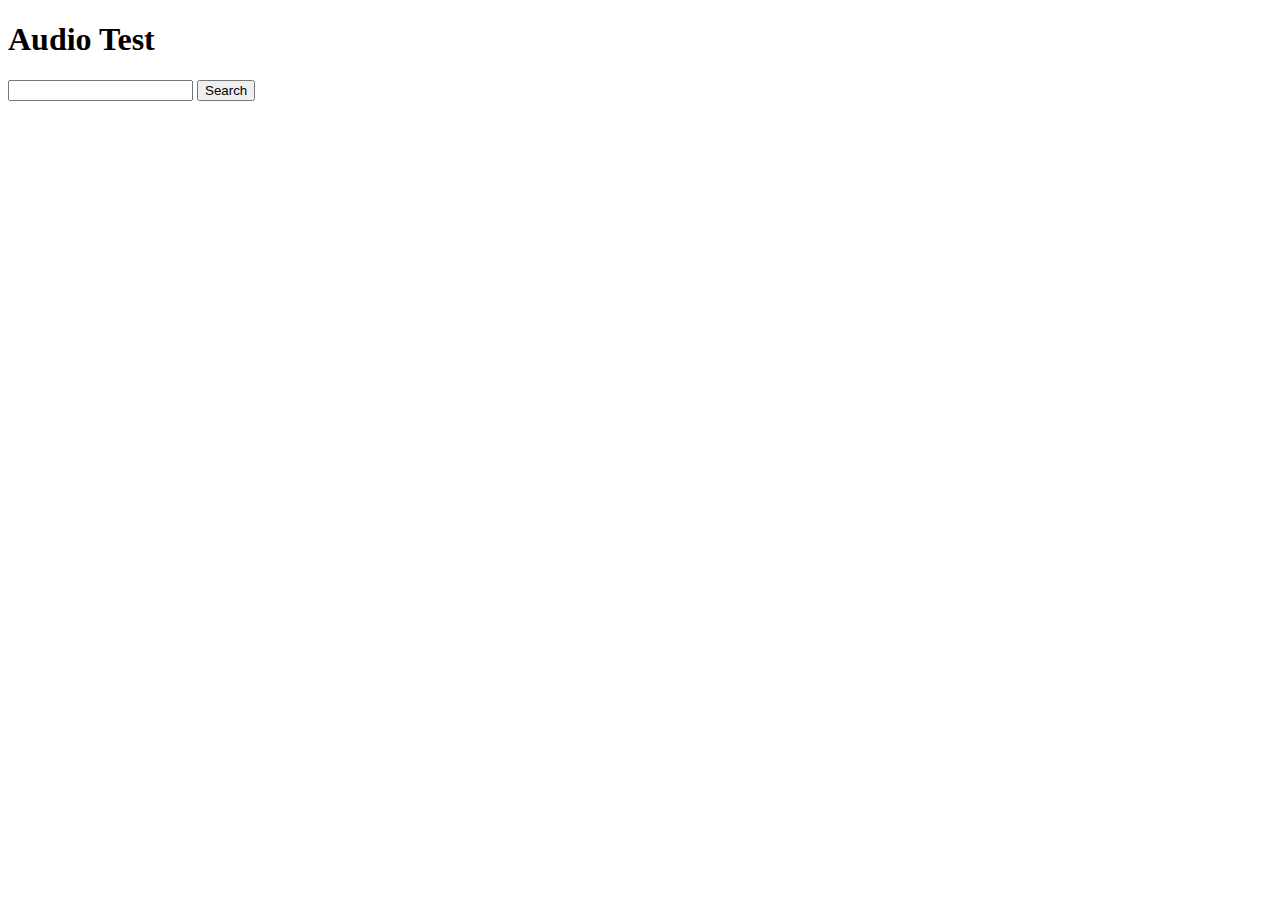
==== index.html @ 498ed69e "Merge branch 'main' of github.com:goggan-dazs/front-end-project into playlist" ====
<!DOCTYPE html>
<html lang="en">
<head>
    <meta charset="UTF-8">
    <meta http-equiv="X-UA-Compatible" content="IE=edge">
    <meta name="viewport" content="width=<device-width>, initial-scale=1.0">
    <title>Document</title>
</head>
<body>
    <h1>Audio Test</h1>
<div class="container">
    <input type="text" id="input">
    <button id="button" type="button">Search</button>
</div>
</body>
<script src="script.js" type="module"></script>
</html>
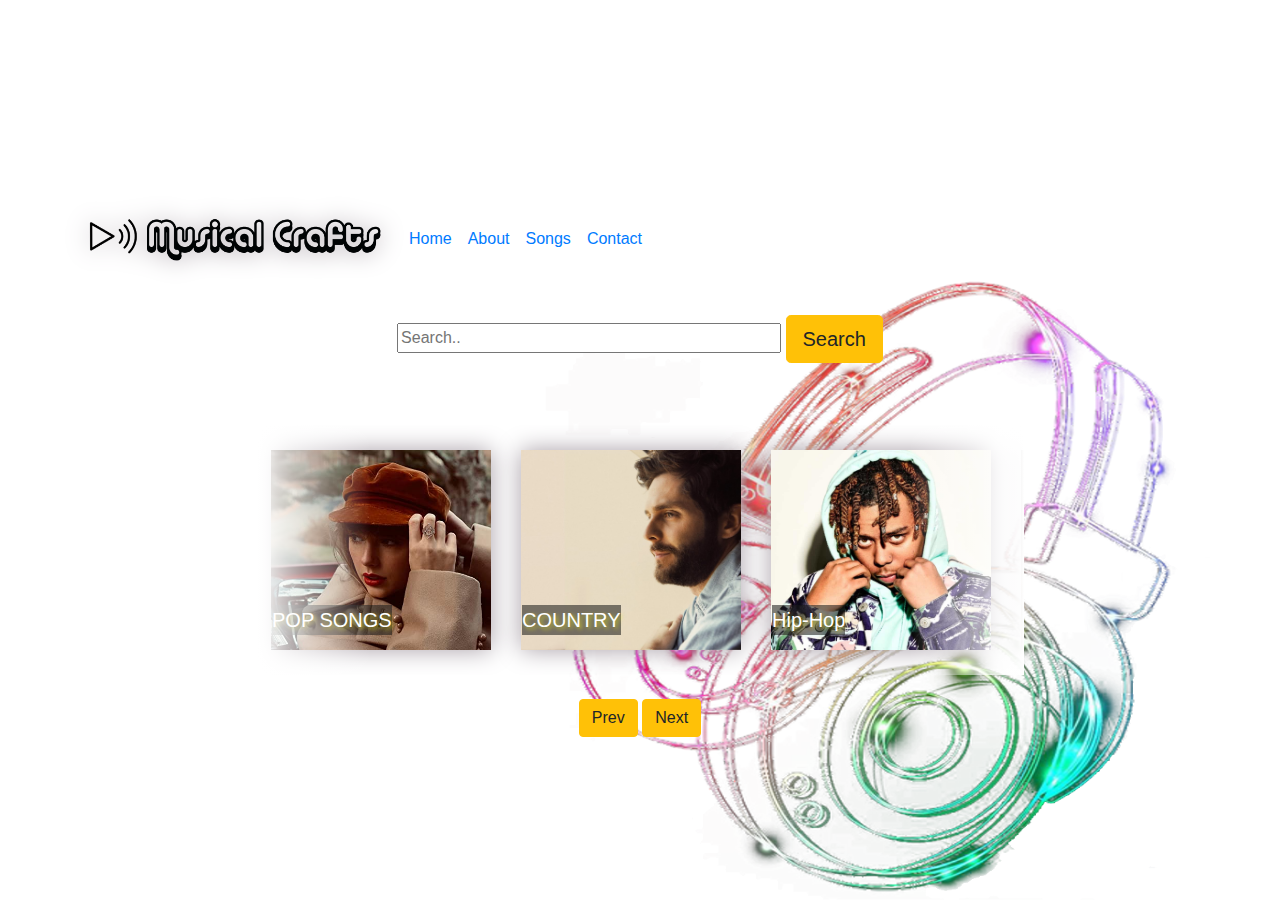
==== commit de1ce6c9: "Merge branch 'main' into aboutus" ====
--- a/index.html
+++ b/index.html
@@ -3,15 +3,144 @@
 <head>
     <meta charset="UTF-8">
     <meta http-equiv="X-UA-Compatible" content="IE=edge">
-    <meta name="viewport" content="width=<device-width>, initial-scale=1.0">
-    <title>Document</title>
+    <meta name="viewport" content="width=device-width, initial-scale=1.0">
+    <link href="https://cdn.jsdelivr.net/npm/bootstrap@5.1.3/dist/css/bootstrap.min.css" rel="stylesheet" integrity="sha384-1BmE4kWBq78iYhFldvKuhfTAU6auU8tT94WrHftjDbrCEXSU1oBoqyl2QvZ6jIW3" crossorigin="anonymous">
+    <link rel="stylesheet" href="https://stackpath.bootstrapcdn.com/bootstrap/4.3.1/css/bootstrap.min.css" 
+    integrity="sha384-ggOyR0iXCbMQv3Xipma34MD+dH/1fQ784/j6cY/iJTQUOhcWr7x9JvoRxT2MZw1T" crossorigin="anonymous">
+    <link rel="stylesheet" href="main.css">
+    <title>MusicCraft</title>
+
 </head>
 <body>
-    <h1>Audio Test</h1>
-<div class="container">
-    <input type="text" id="input">
-    <button id="button" type="button">Search</button>
+    <!-- NO 01 SH NAVBAR -->
+<div class="navbar navbar-expand-md  bg-gradient py-5">
+    <div class="container">
+        <a href="#" class="navbar-brand"><img src="logo.png" alt="Avatar"></a>
+        <button class="navbar-toggler" type="button" data-bs-toggle="collapse"
+        data-bs-target="#mainmenu">
+    <span class="navbar-toggler-icon text-primary">Menu</span>
+    </button>
+
+        <div class="collapse navbar-collapse" id="mainmenu">
+            <ul class="navbar-nav ms-auto">
+                <li class="nav-item"><a href="index.html" class="nav-link">Home</a></li>
+                <li class="nav-item"><a href="#" class="nav-link">About</a></li>
+                <li class="nav-item"><a href="songspage.html" class="nav-link">Songs</a></li>
+                <li class="nav-item"><a href="contactpage.html" class="nav-link">Contact</a></li>
+            </ul>
+        </div>
+    </div>
 </div>
+<!-- 
+<div id="middletext">
+    <h3>Search it with Musical Crafts</h3>
+</div> -->
+
+<!-- NO 03 SH search button... -->
+<div id="search-btn" class="search">
+<input id="input" type="text" placeholder="Search.." class="active-cyan-4 mb-4">
+<button  class="btn btn-warning btn-lg" type="submit">Search</button>
+</div>
+<br/>
+<br/>
+    <!-- NO 04 SH images -->
+<div class="slider">
+    
+    <div class="slide-track">
+        
+        <div class="slide">
+            <img src="01.jpg" height="200" width="250" alt=""/>
+            <div class="bottomleft">POP SONGS</div>
+        </div>
+
+        <div class="slide">
+            <img src="02.jpg" height="200" width="250" alt=""/>
+            <div class="bottomleft">COUNTRY</div>
+        </div>
+            
+        <div class="slide">
+            <img src="03.jpg" height="200" width="250" alt=""/>
+            <div class="bottomleft">Hip-Hop</div>
+        </div>
+                
+        <div class="slide">
+            <img src="04.jpg" height="200" width="250" alt=""/>
+            <div class="bottomleft">Latin</div>
+        </div>
+                    
+        <div class="slide">
+            <img src="05.jpg" height="200" width="250" alt=""/>
+            <div class="bottomleft"> K-Pop</div>                
+        </div>      
+                        
+        <div class="slide">
+            <img src="01.jpg" height="200" width="250" alt=""/>
+            <div class="bottomleft"></div>
+        </div>
+
+        <div class="slide">
+            <img src="02.jpg" height="200" width="250" alt=""/>
+            <div class="bottomleft"></div>
+        </div>
+
+        <div class="slide">
+            <img src="03.jpg" height="200" width="250"alt=""/>
+            <div class="bottomleft"></div>
+        </div>
+
+        <div class="slide">
+            <img src="04.jpg" height="200" width="250"alt=""/>
+            <div class="bottomleft"></div>
+        </div>        
+ 
+
+                                        <!-- imgs for slide (doubled) -->
+
+        <div class="slide">
+            <img src="01.jpg" height="200" width="250"alt=""/>
+            <div class="bottomleft">POP SONGS</div>
+        </div>
+
+        <div class="slide">
+            <img src="02.jpg" height="200" width="250"alt=""/>
+        </div>
+
+        <div class="slide">
+            <img src="03.jpg" height="200" width="250"alt=""/>
+        </div>
+
+        <div class="slide">
+            <img src="04.jpg"  height="200" width="250"alt=""/>
+        </div>
+
+        <div class="slide">
+            <img src="05.jpg"  height="200" width="250" alt=""/>
+        </div>
+
+        <div class="slide">
+            <img src="01.jpg" height="200" width="250"  alt=""/>
+        </div>
+
+        <div class="slide">
+            <img src="02.jpg" height="200" width="250" alt=""/>
+        </div>
+
+        <div class="slide">
+            <img src="03.jpg" height="200" width="250" alt=""/>
+        </div>
+
+        <div class="slide">
+            <img src="04.jpg" height="200" width="250"alt=""/>
+        </div>
+                                                   
+    </div>
+</div> 
+<br/>
+<div class="Btn">
+    <button class="btn btn-warning">Prev</button>
+    <button class="btn btn-warning">Next</button>
+</div>
+
+    <script src="script.js" type="module"></script>
 </body>
-<script src="script.js" type="module"></script>
 </html>--- a/main.css
+++ b/main.css
@@ -0,0 +1,136 @@
+body {
+    background-image: url("./image/head02.png");
+    background-position: right bottom;
+    background-size: 750px 620px;
+    background-attachment: fixed;
+    min-height: 100vh;
+    background-repeat: no-repeat;
+    /* display: grid; */
+    /* justify-items: center; */
+    place-content: center;
+    
+}
+
+
+.slider {
+    height: 250px;
+    margin: auto;
+    position: relative;
+    width: 60%;
+    display: grid;
+    place-items: center;
+    overflow: hidden;
+}
+
+/* nxt and preview button */
+ .Btn {
+     justify-content: center;
+     text-align: center;
+     margin: auto;
+     padding: 0;
+ }
+
+ button.nxt {
+     margin: 10px;
+ }
+ 
+
+
+ /* DIV FOR IMGS */
+.slide-track {
+    display: flex;
+    width: calc(250px * 18);
+    animation: scroll 20s linear infinite;
+}
+
+.slide-track:hover {
+    animation-play-state: paused;
+}
+
+/* logo img */
+
+.container img {
+    position: relative;
+    display: flex;
+    margin: auto;
+    padding: auto;
+    width: 300px;
+    place-items: center;
+}
+
+
+
+
+/* SEARCH BUTTON */
+.search {
+    text-align: center;
+    
+}
+
+.search input {
+    width: 30%;
+}
+
+
+/* autoplay */
+
+@keyframes scroll {
+    0% {
+        transform: translateX(0);
+    }
+    100% {
+        transform: translateX(calc(-250px * 9));
+    }
+}
+
+.slide {
+    height: 200px;
+    width: 250px;
+    display: flex;
+    align-items: center;
+    padding: 15px;
+    perspective: 100px;
+}
+
+img {
+width: 100%;
+transition: transform 1s;
+object-fit: cover;
+/* border-radius: 50%; */
+filter: drop-shadow(0 0 0.75rem rgb(167, 158, 166));
+}
+
+img:hover {
+    transform: translateZ(20px);
+}
+
+/* IMG SHADOWS */
+.slider::before,
+.slider::after {
+    background: linear-gradient(to right, rgb(255, 255, 255)0%, rgba(255, 255, 255, 0) 100%);
+    content: '';
+    height: 100%;
+    position: absolute;
+    width: 15%;
+    z-index: 2;
+}
+
+.slider::before {
+    left: 0;
+    top: 0;
+}
+.slider::after {
+    right: 0;
+    top: 0;
+    transform: rotateZ(180deg);
+}
+
+.bottomleft {
+    position: absolute;
+    bottom: 15px;
+    left: 16px;
+    font-size: 20px;
+    color: white;
+    text-shadow: 2px 2px 4px #f3f70b9d;
+    background-color: rgba(27, 27, 25, 0.562);
+  }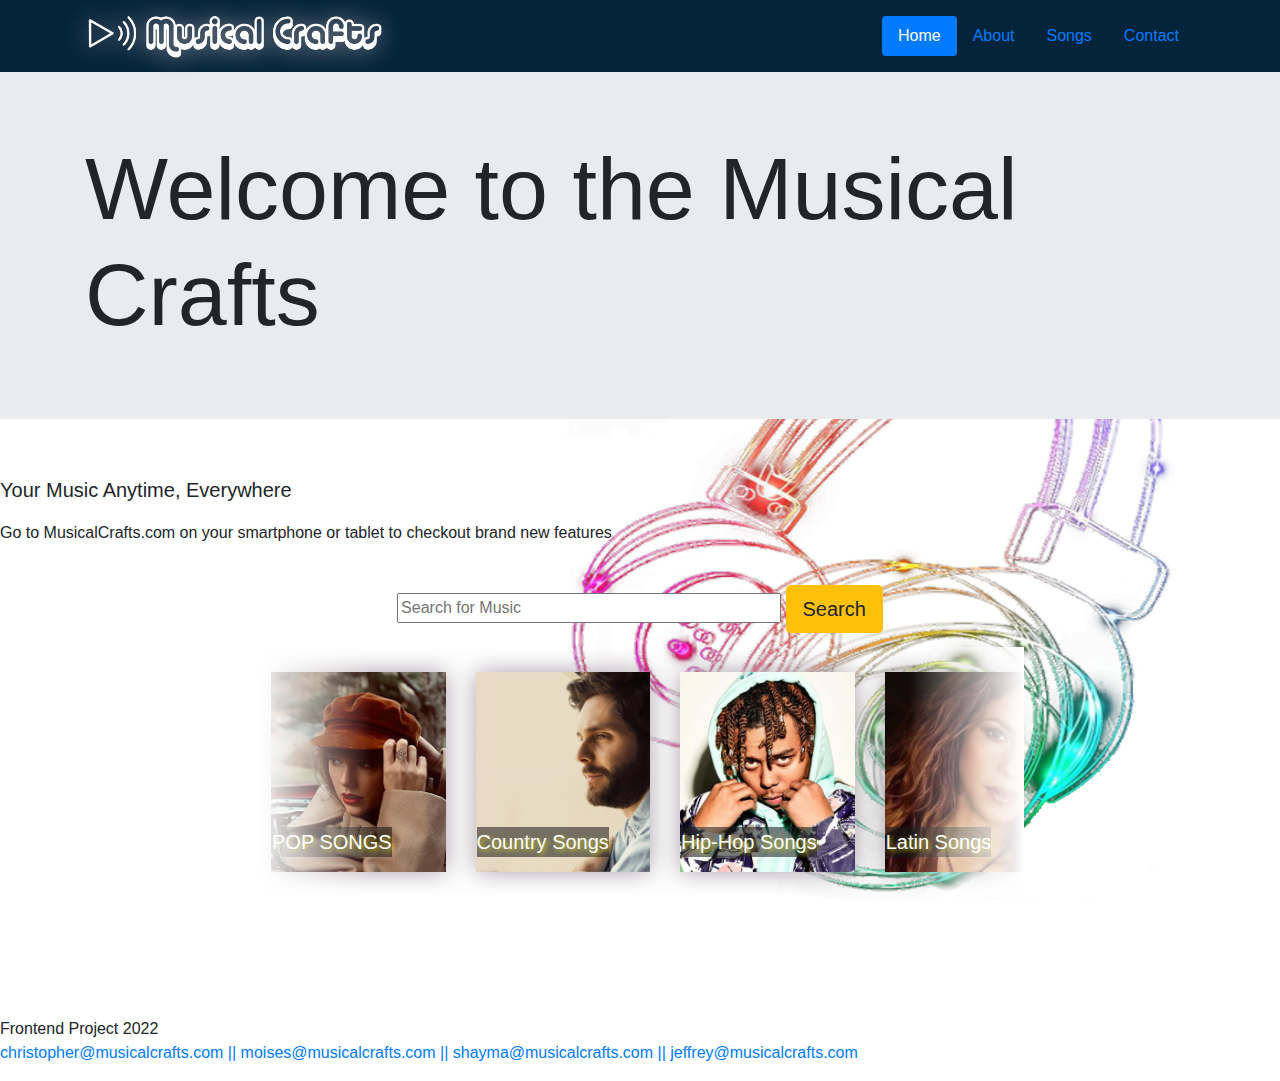
==== commit 83e2ea09: "home page and about page" ====
--- a/index.html
+++ b/index.html
@@ -8,139 +8,185 @@
     <link rel="stylesheet" href="https://stackpath.bootstrapcdn.com/bootstrap/4.3.1/css/bootstrap.min.css" 
     integrity="sha384-ggOyR0iXCbMQv3Xipma34MD+dH/1fQ784/j6cY/iJTQUOhcWr7x9JvoRxT2MZw1T" crossorigin="anonymous">
     <link rel="stylesheet" href="main.css">
-    <title>MusicCraft</title>
+    <title>MusiclCrafts</title>
 
 </head>
 <body>
-    <!-- NO 01 SH NAVBAR -->
-<div class="navbar navbar-expand-md  bg-gradient py-5">
-    <div class="container">
-        <a href="#" class="navbar-brand"><img src="logo.png" alt="Avatar"></a>
-        <button class="navbar-toggler" type="button" data-bs-toggle="collapse"
-        data-bs-target="#mainmenu">
-    <span class="navbar-toggler-icon text-primary">Menu</span>
-    </button>
+<!-- <NO.1 NAVBAR  -->
+    <nav class="navbar navbar-expand-lg navbar-dark" style="background-color: #04243b;">
+        <div class="container">
+        <a class="navbar-brand" href="#"><img src="images/logowhite.png" width="300" height="46"></a>
+        <button class="navbar-toggler" type="button" data-toggle="collapse" data-target="#navbarNavAltMarkup" aria-controls="navbarNavAltMarkup" aria-expanded="false" aria-label="Toggle navigation">
+          <span class="navbar-toggler-icon"></span>
+        </button>
+        <nav class="nav nav-pills flex-column flex-sm-row">
+            <a class="flex-sm-fill text-sm-center nav-link active" href="index.html">Home</a>
+            <a class="flex-sm-fill text-sm-center nav-link" href="about.html">About</a>
+            <a class="flex-sm-fill text-sm-center nav-link" href="songs.html">Songs</a>
+            <a class="flex-sm-fill text-sm-center nav-link" href="contactpage.html">Contact</a>
+        </div>
+        </nav>
+    </nav>
 
-        <div class="collapse navbar-collapse" id="mainmenu">
-            <ul class="navbar-nav ms-auto">
-                <li class="nav-item"><a href="index.html" class="nav-link">Home</a></li>
-                <li class="nav-item"><a href="#" class="nav-link">About</a></li>
-                <li class="nav-item"><a href="songspage.html" class="nav-link">Songs</a></li>
-                <li class="nav-item"><a href="contactpage.html" class="nav-link">Contact</a></li>
-            </ul>
+    <!-- Contact page header -->
+
+    <div class="jumbotron jumbotron-fluid">
+        <div class="container">
+          <h1 class="display-2">Welcome to the Musical Crafts</h1>
         </div>
-    </div>
-</div>
-<!-- 
-<div id="middletext">
-    <h3>Search it with Musical Crafts</h3>
-</div> -->
+      </div> 
+      <br/>
+
+<p class="lead">Your Music Anytime, Everywhere</p>
+<p>Go to MusicalCrafts.com on your smartphone or tablet to checkout brand new features</p>
+        <br>
 
 <!-- NO 03 SH search button... -->
 <div id="search-btn" class="search">
-<input id="input" type="text" placeholder="Search.." class="active-cyan-4 mb-4">
+<input type="text" placeholder="Search for Music" class="active-cyan-4 mb-4">
 <button  class="btn btn-warning btn-lg" type="submit">Search</button>
 </div>
-<br/>
-<br/>
-    <!-- NO 04 SH images -->
-<div class="slider">
+
+    <!-- NO 04 SH images slider -->
+<div class="slider" id="slidercontrol">
     
     <div class="slide-track">
         
         <div class="slide">
-            <img src="01.jpg" height="200" width="250" alt=""/>
-            <div class="bottomleft">POP SONGS</div>
+          <img src="01.jpg" height="200" width="250" alt="" />
+          <div class="bottomleft">POP SONGS</div>
         </div>
 
+            <div class="slide">
+                <img src="02.jpg" height="200" width="250" alt=""/>
+                <div class="bottomleft">Country Songs</div>
+            </div>
+            
+                <div class="slide">
+                    <img src="03.jpg" height="200" width="250" alt=""/>
+                <div class="bottomleft">Hip-Hop Songs</div>
+                </div>
+                
+                    <div class="slide">
+                        <img src="04.jpg" height="200" width="250" alt=""/>
+                        <div class="bottomleft">Latin Songs</div>
+                    </div>
+                    
+                        <div class="slide">
+                            <img src="05.jpg" height="200" width="250" alt=""/>
+                            <div class="bottomleft"> K-Pop Songs</div>
+
+                        </div>
+                        
+                            <div class="slide">
+                                <img src="01.jpg" height="200" width="250" alt=""/>
+                                <div class="bottomleft">Pop Songs</div>
+                                
+
+                            </div>
+                                <div class="slide">
+                                    <img src="02.jpg" height="200" width="250" alt=""/>
+                                    <div class="bottomleft">Country Songs</div>
+
+                                </div>
+                                    <div class="slide">
+                                        <img src="03.jpg" height="200" width="250"alt=""/>
+                                        <div class="bottomleft">Hip-Hop Songs</div>
+                                    </div>
+                                        <div class="slide">
+                                            <img src="04.jpg" height="200" width="250"alt=""/>
+                                            <div class="bottomleft">Latin Songs</div>
+                                        </div>
+ 
+
         <div class="slide">
-            <img src="02.jpg" height="200" width="250" alt=""/>
-            <div class="bottomleft">COUNTRY</div>
+          <img src="01.jpg" height="200" width="250" alt="" />
+          <div class="bottomleft"></div>
+          <div class="bottomleft">Pop Songs</div>
+
         </div>
-            
         <div class="slide">
-            <img src="03.jpg" height="200" width="250" alt=""/>
-            <div class="bottomleft">Hip-Hop</div>
+          <img src="02.jpg" height="200" width="250" alt="" />
+          <div class="bottomleft"></div>
+          <div class="bottomleft">Country Songs</div>
+
         </div>
-                
         <div class="slide">
-            <img src="04.jpg" height="200" width="250" alt=""/>
-            <div class="bottomleft">Latin</div>
+          <img src="03.jpg" height="200" width="250" alt="" />
+          <div class="bottomleft"></div>
+          <div class="bottomleft">Hip-Hop Songs</div>
+
         </div>
-                    
         <div class="slide">
-            <img src="05.jpg" height="200" width="250" alt=""/>
-            <div class="bottomleft"> K-Pop</div>                
-        </div>      
-                        
-        <div class="slide">
-            <img src="01.jpg" height="200" width="250" alt=""/>
-            <div class="bottomleft"></div>
+          <img src="04.jpg" height="200" width="250" alt="" />
+          <div class="bottomleft"></div>
+          <div class="bottomleft">Latin Songs</div>
+
         </div>
 
-        <div class="slide">
-            <img src="02.jpg" height="200" width="250" alt=""/>
-            <div class="bottomleft"></div>
-        </div>
+                                        <div class="slide">
+                                            <img src="01.jpg" height="200" width="250"alt=""/>
+                                            <div class="bottomleft">Pop Songs</div>
+                                        </div>
+                                            <div class="slide">
+                                                <img src="02.jpg" height="200" width="250"alt=""/>
+                                                <div class="bottomleft">Country Songs</div>
 
-        <div class="slide">
-            <img src="03.jpg" height="200" width="250"alt=""/>
-            <div class="bottomleft"></div>
-        </div>
+                                            </div>
+                                                <div class="slide">
+                                                    <img src="03.jpg" height="200" width="250"alt=""/>
+                                                    <div class="bottomleft">Hip-Hop Songs</div>
 
-        <div class="slide">
-            <img src="04.jpg" height="200" width="250"alt=""/>
-            <div class="bottomleft"></div>
-        </div>        
- 
+                                                </div>
+                                                    <div class="slide">
+                                                        <img src="04.jpg"  height="200" width="250"alt=""/>
+                                                        <div class="bottomleft">Latin Songs</div>
 
-                                        <!-- imgs for slide (doubled) -->
+                                                    </div>
+                                                        <div class="slide">
+                                                            <img src="05.jpg"  height="200" width="250" alt=""/>
+                                                            <div class="bottomleft"> K-Pop Songs</div>
 
-        <div class="slide">
-            <img src="01.jpg" height="200" width="250"alt=""/>
-            <div class="bottomleft">POP SONGS</div>
-        </div>
+                                                        </div>
+                                                            <div class="slide">
+                                                                <img src="01.jpg" height="200" width="250"  alt=""/>
+                                                                <div class="bottomleft">Pop Songs</div>
 
-        <div class="slide">
-            <img src="02.jpg" height="200" width="250"alt=""/>
-        </div>
+                                                                </div>
+                                                                <div class="slide">
+                                                                    <img src="02.jpg" height="200" width="250" alt=""/>
+                                                                    <div class="bottomleft">Country Songs</div>
 
-        <div class="slide">
-            <img src="03.jpg" height="200" width="250"alt=""/>
-        </div>
+                                                                    </div>
+                                                                    <div class="slide">
+                                                                        <img src="03.jpg" height="200" width="250" alt=""/>
+                                                                        <div class="bottomleft">Hip-Hop Songs</div>
 
-        <div class="slide">
-            <img src="04.jpg"  height="200" width="250"alt=""/>
-        </div>
+                                                                        </div>
 
-        <div class="slide">
-            <img src="05.jpg"  height="200" width="250" alt=""/>
-        </div>
+                                                                        <div class="slide">
+                                                                            <img src="04.jpg" height="200" width="250"alt=""/>
+                                                                            <div class="bottomleft">Latin Songs</div>
 
-        <div class="slide">
-            <img src="01.jpg" height="200" width="250"  alt=""/>
-        </div>
-
-        <div class="slide">
-            <img src="02.jpg" height="200" width="250" alt=""/>
-        </div>
-
-        <div class="slide">
-            <img src="03.jpg" height="200" width="250" alt=""/>
-        </div>
-
-        <div class="slide">
-            <img src="04.jpg" height="200" width="250"alt=""/>
-        </div>
+                                                                        </div>
                                                    
     </div>
-</div> 
+ </div>
 <br/>
-<div class="Btn">
+<!-- <div class="Btn">
     <button class="btn btn-warning">Prev</button>
     <button class="btn btn-warning">Next</button>
-</div>
+</div> -->
+
+<br><br><br><br>
+
+<footer class="footer">
+    <p>Frontend Project 2022<br>
+        <a href="mailto:hege@example.com">christopher@musicalcrafts.com || moises@musicalcrafts.com || shayma@musicalcrafts.com || jeffrey@musicalcrafts.com</a><br>
+    </p>
+</footer>
+
 
     <script src="script.js" type="module"></script>
-</body>
-</html>+  </body>
+</html>
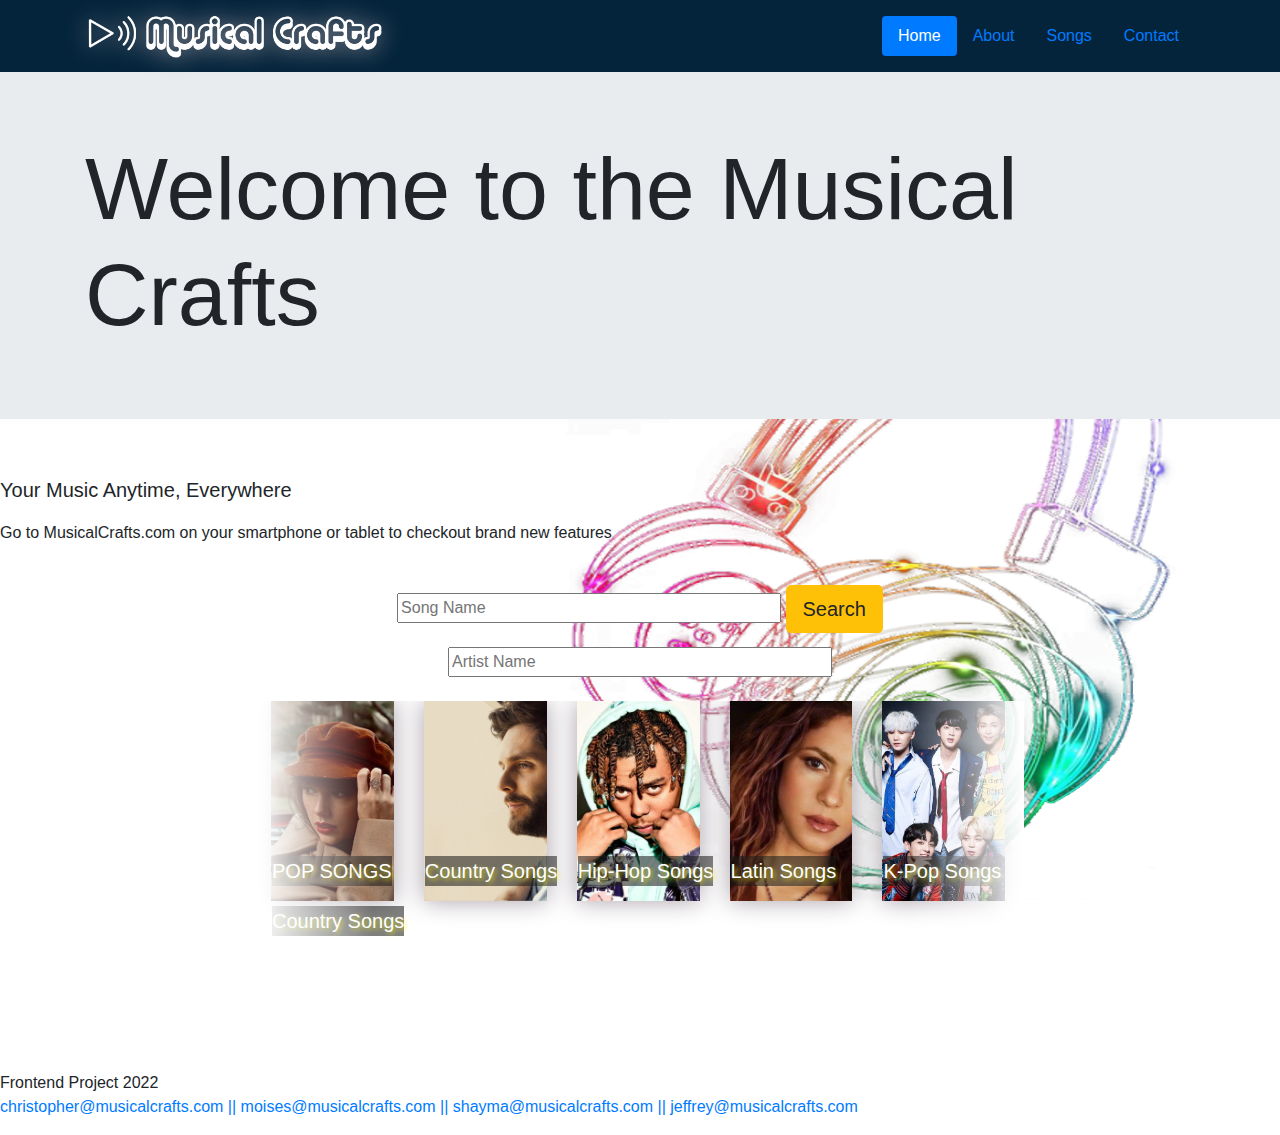
==== commit b2cf0c15: "added a second search bar, and a second fetch" ====
--- a/index.html
+++ b/index.html
@@ -42,9 +42,13 @@
         <br>
 
 <!-- NO 03 SH search button... -->
-<div id="search-btn" class="search">
-<input type="text" placeholder="Search for Music" class="active-cyan-4 mb-4">
-<button  class="btn btn-warning btn-lg" type="submit">Search</button>
+
+<div class="search">
+    <input id="input" type="text" placeholder="Song Name" class="active-cyan-4 mb-4">
+    <button id="search-btn"  class="btn btn-warning btn-lg" type="submit">Search</button>
+    <div class="search">
+        <input id="artistName" type="text" placeholder="Artist Name" class="active-cyan-4 mb-4"
+    </div>     
 </div>
 
     <!-- NO 04 SH images slider -->
@@ -123,38 +127,7 @@
           <div class="bottomleft">Latin Songs</div>
 
         </div>
-
-                                        <div class="slide">
-                                            <img src="01.jpg" height="200" width="250"alt=""/>
-                                            <div class="bottomleft">Pop Songs</div>
-                                        </div>
-                                            <div class="slide">
-                                                <img src="02.jpg" height="200" width="250"alt=""/>
-                                                <div class="bottomleft">Country Songs</div>
-
-                                            </div>
-                                                <div class="slide">
-                                                    <img src="03.jpg" height="200" width="250"alt=""/>
-                                                    <div class="bottomleft">Hip-Hop Songs</div>
-
-                                                </div>
-                                                    <div class="slide">
-                                                        <img src="04.jpg"  height="200" width="250"alt=""/>
-                                                        <div class="bottomleft">Latin Songs</div>
-
-                                                    </div>
-                                                        <div class="slide">
-                                                            <img src="05.jpg"  height="200" width="250" alt=""/>
-                                                            <div class="bottomleft"> K-Pop Songs</div>
-
-                                                        </div>
-                                                            <div class="slide">
-                                                                <img src="01.jpg" height="200" width="250"  alt=""/>
-                                                                <div class="bottomleft">Pop Songs</div>
-
-                                                                </div>
-                                                                <div class="slide">
-                                                                    <img src="02.jpg" height="200" width="250" alt=""/>
+        <img src="02.jpg" height="200" width="250" alt=""/>
                                                                     <div class="bottomleft">Country Songs</div>
 
                                                                     </div>
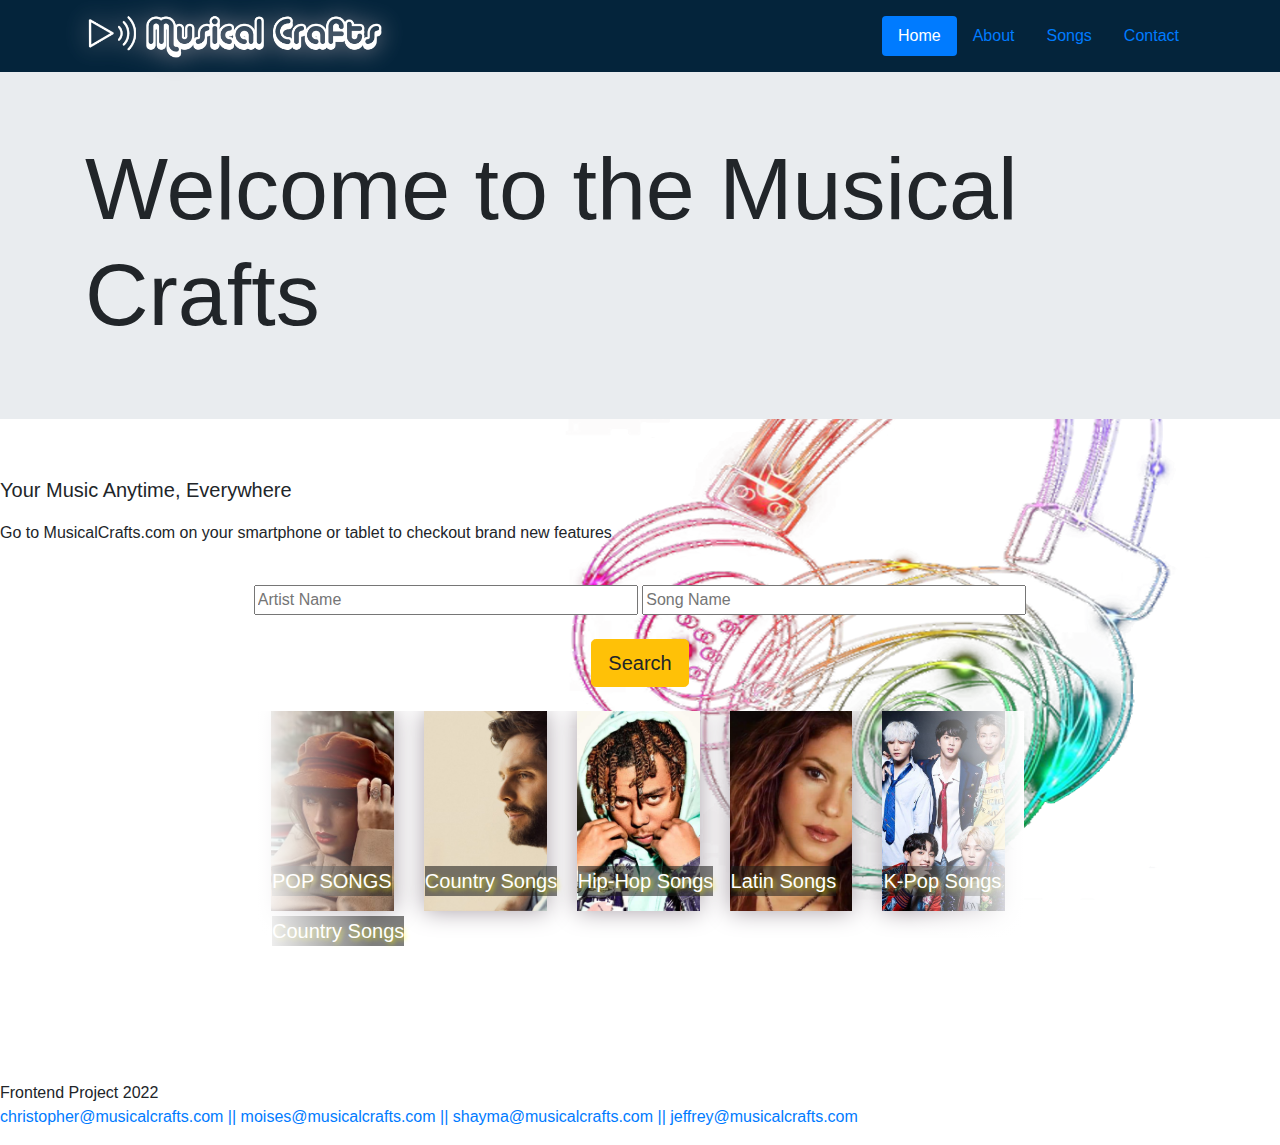
==== commit cd181db4: "Merge pull request #19 from goggan-dazs/lyricsOvh" ====
--- a/index.html
+++ b/index.html
@@ -44,12 +44,15 @@
 <!-- NO 03 SH search button... -->
 
 <div class="search">
-    <input id="input" type="text" placeholder="Song Name" class="active-cyan-4 mb-4">
+    <input id="artistName" type="text" placeholder="Artist Name" class="active-cyan-4 mb-4">
+    <input id="songName" type="text" placeholder="Song Name" class="active-cyan-4 mb-4">
+    <br>
     <button id="search-btn"  class="btn btn-warning btn-lg" type="submit">Search</button>
     <div class="search">
-        <input id="artistName" type="text" placeholder="Artist Name" class="active-cyan-4 mb-4"
+        
     </div>     
 </div>
+<br>
 
     <!-- NO 04 SH images slider -->
 <div class="slider" id="slidercontrol">
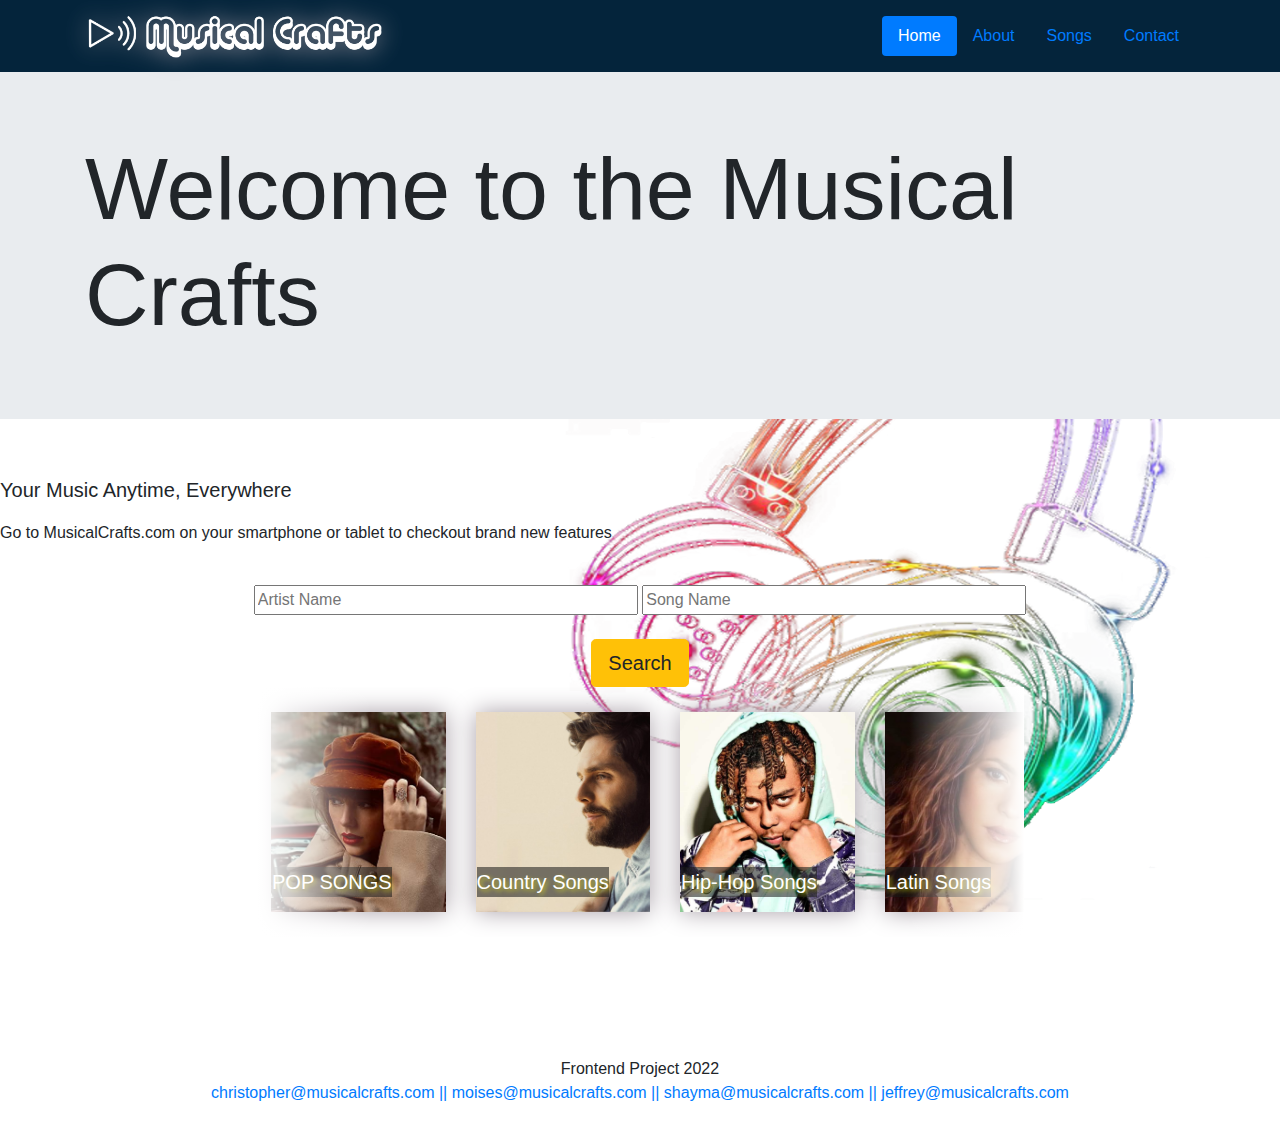
==== commit 4f20bb38: "Merge pull request #21 from goggan-dazs/lyricsOvh" ====
--- a/index.html
+++ b/index.html
@@ -42,17 +42,13 @@
         <br>
 
 <!-- NO 03 SH search button... -->
-
 <div class="search">
     <input id="artistName" type="text" placeholder="Artist Name" class="active-cyan-4 mb-4">
     <input id="songName" type="text" placeholder="Song Name" class="active-cyan-4 mb-4">
     <br>
     <button id="search-btn"  class="btn btn-warning btn-lg" type="submit">Search</button>
     <div class="search">
-        
-    </div>     
-</div>
-<br>
+
 
     <!-- NO 04 SH images slider -->
 <div class="slider" id="slidercontrol">
@@ -130,21 +126,52 @@
           <div class="bottomleft">Latin Songs</div>
 
         </div>
-        <img src="02.jpg" height="200" width="250" alt=""/>
-                                                                    <div class="bottomleft">Country Songs</div>
 
-                                                                    </div>
-                                                                    <div class="slide">
-                                                                        <img src="03.jpg" height="200" width="250" alt=""/>
-                                                                        <div class="bottomleft">Hip-Hop Songs</div>
+        <div class="slide">
+            <img src="01.jpg" height="200" width="250"alt=""/>
+            <div class="bottomleft">Pop Songs</div>
+        </div>
+        <div class="slide">
+            <img src="02.jpg" height="200" width="250"alt=""/>
+            <div class="bottomleft">Country Songs</div>
 
-                                                                        </div>
+        </div>
+        <div class="slide">
+            <img src="03.jpg" height="200" width="250"alt=""/>
+            <div class="bottomleft">Hip-Hop Songs</div>
 
-                                                                        <div class="slide">
-                                                                            <img src="04.jpg" height="200" width="250"alt=""/>
-                                                                            <div class="bottomleft">Latin Songs</div>
+        </div>
+        <div class="slide">
+            <img src="04.jpg"  height="200" width="250"alt=""/>
+            <div class="bottomleft">Latin Songs</div>
 
-                                                                        </div>
+        </div>
+<div   div class="slide">
+<img src="05.jpg"  height="200" width="250" alt=""/>
+<div class="bottomleft"> K-Pop Songs</div>
+
+</div>
+<div class="slide">
+<img src="01.jpg" height="200" width="250"  alt=""/>
+<div class="bottomleft">Pop Songs</div>
+
+</div>
+<div class="slide">
+<img src="02.jpg" height="200" width="250" alt=""/>
+<div class="bottomleft">Country Songs</div>
+
+</div>
+<div class="slide">
+<img src="03.jpg" height="200" width="250" alt=""/>
+<div class="bottomleft">Hip-Hop Songs</div>
+
+</div>
+
+<div class="slide">
+    <img src="04.jpg" height="200" width="250"alt=""/>
+    <div class="bottomleft">Latin Songs</div>
+
+</div>
                                                    
     </div>
  </div>
@@ -162,7 +189,7 @@
     </p>
 </footer>
 
-
+<script src="https://cdn.jsdelivr.net/npm/bootstrap@5.0.2/dist/js/bootstrap.bundle.min.js" integrity="sha384-MrcW6ZMFYlzcLA8Nl+NtUVF0sA7MsXsP1UyJoMp4YLEuNSfAP+JcXn/tWtIaxVXM" crossorigin="anonymous"></script>
     <script src="script.js" type="module"></script>
   </body>
 </html>
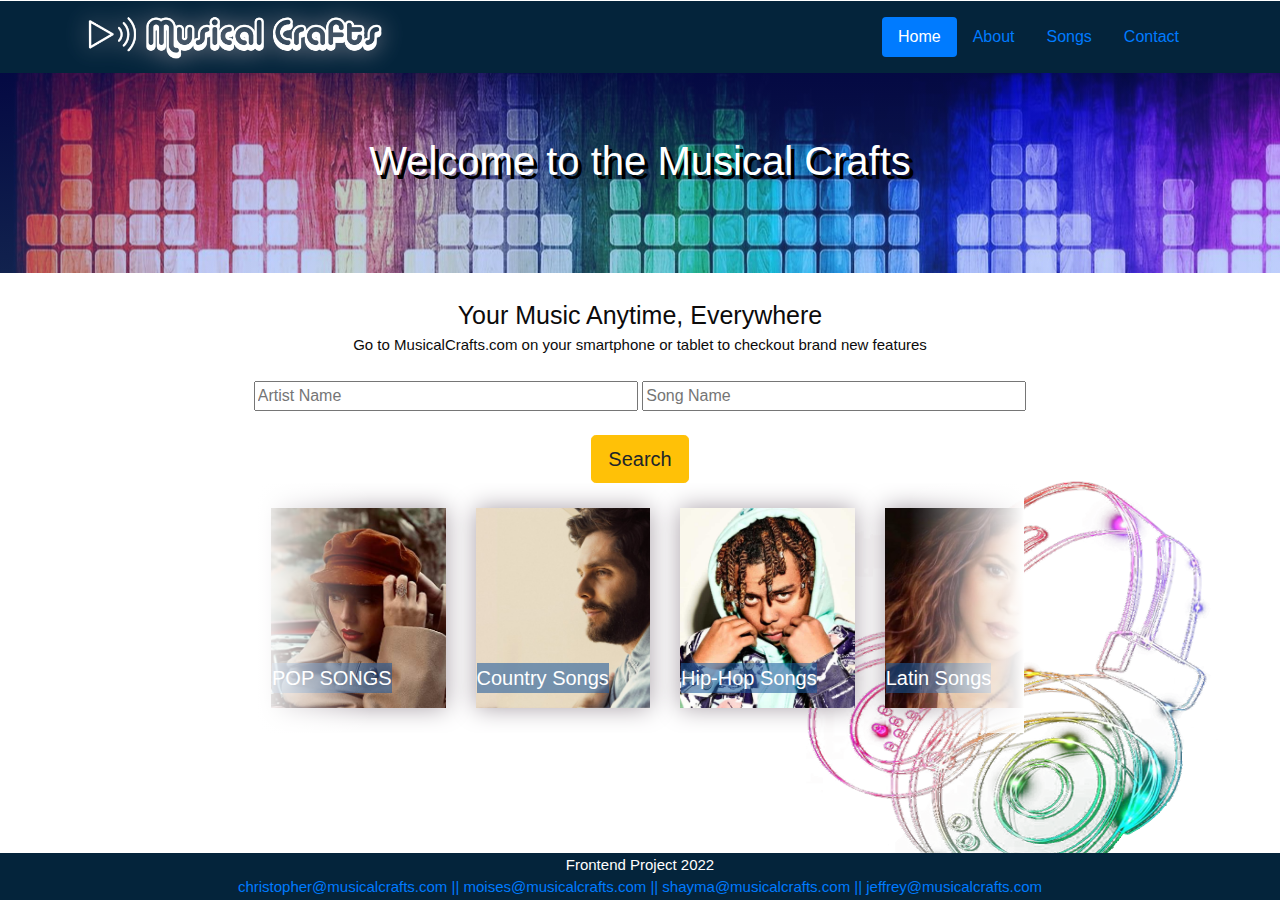
==== commit c27759fd: "finished styling for songs page" ====
--- a/index.html
+++ b/index.html
@@ -7,7 +7,7 @@
     <link href="https://cdn.jsdelivr.net/npm/bootstrap@5.1.3/dist/css/bootstrap.min.css" rel="stylesheet" integrity="sha384-1BmE4kWBq78iYhFldvKuhfTAU6auU8tT94WrHftjDbrCEXSU1oBoqyl2QvZ6jIW3" crossorigin="anonymous">
     <link rel="stylesheet" href="https://stackpath.bootstrapcdn.com/bootstrap/4.3.1/css/bootstrap.min.css" 
     integrity="sha384-ggOyR0iXCbMQv3Xipma34MD+dH/1fQ784/j6cY/iJTQUOhcWr7x9JvoRxT2MZw1T" crossorigin="anonymous">
-    <link rel="stylesheet" href="main.css">
+    <link rel="stylesheet" href="styles.css">
     <title>MusiclCrafts</title>
 
 </head>
@@ -16,9 +16,7 @@
     <nav class="navbar navbar-expand-lg navbar-dark" style="background-color: #04243b;">
         <div class="container">
         <a class="navbar-brand" href="#"><img src="images/logowhite.png" width="300" height="46"></a>
-        <button class="navbar-toggler" type="button" data-toggle="collapse" data-target="#navbarNavAltMarkup" aria-controls="navbarNavAltMarkup" aria-expanded="false" aria-label="Toggle navigation">
-          <span class="navbar-toggler-icon"></span>
-        </button>
+        
         <nav class="nav nav-pills flex-column flex-sm-row">
             <a class="flex-sm-fill text-sm-center nav-link active" href="index.html">Home</a>
             <a class="flex-sm-fill text-sm-center nav-link" href="about.html">About</a>
@@ -61,12 +59,12 @@
         </div>
 
             <div class="slide">
-                <img src="02.jpg" height="200" width="250" alt=""/>
+                <img src="02.jpg"  height="200" width="250" alt=""/>
                 <div class="bottomleft">Country Songs</div>
             </div>
             
                 <div class="slide">
-                    <img src="03.jpg" height="200" width="250" alt=""/>
+                    <img src="03.jpg"  height="200" width="250" alt=""/>
                 <div class="bottomleft">Hip-Hop Songs</div>
                 </div>
                 
--- a/styles.css
+++ b/styles.css
@@ -0,0 +1,179 @@
+body {
+    background-image: url("./image/head02.png");
+    background-position: right bottom;
+    background-size: 500px 420px;
+    background-attachment: fixed;
+    min-height: 100vh;
+    background-repeat: no-repeat;
+    /* display: grid; */
+    /* justify-items: center; */
+    place-content: center;
+    font-family: 'Open Sans', sans-serif;
+    
+}
+
+
+.jumbotron{
+    margin:0px 0px 0px 0px;
+      background: 
+  linear-gradient(
+    rgba(0, 0, 250, 0.25), 
+    rgba(125, 250, 250, 0.45)
+  ),
+  url(images/contactpagebg.jpg);
+  background-repeat: no-repeat;
+  background-attachment: fixed;
+  color:white !important;
+  height:200px;
+  }
+
+  .display-2 {
+      font-size: 40px;
+      text-align: center;
+      text-shadow: 4px 4px black;
+  }
+
+  .lead {
+      font-size: 25px;
+      text-align: center;
+      font-family: 'Open Sans', sans-serif;
+  }
+
+  p {
+      color:rgb(12, 11, 11);
+      font-size: 15px;
+      margin: 0;
+      text-align: center;
+  }
+
+.slider {
+    height: 250px;
+    margin: auto;
+    position: relative;
+    width: 60%;
+    display: grid;
+    place-items: center;
+    overflow: hidden;
+}
+
+/* nxt and preview button */
+ .Btn {
+     justify-content: center;
+     text-align: center;
+     margin: auto;
+     padding: 0;
+ }
+
+ button.nxt {
+     margin: 10px;
+ }
+ 
+
+
+ /* DIV FOR IMGS */
+.slide-track {
+    display: flex;
+    width: calc(250px * 18);
+    animation: scroll 20s linear infinite;
+}
+
+.slide-track:hover {
+    animation-play-state: paused;
+}
+
+/* logo img */
+
+.container img {
+    position: relative;
+    display: flex;
+    margin: auto;
+    padding: auto;
+    width: 300px;
+    place-items: center;
+}
+
+
+
+
+/* SEARCH BUTTON */
+.search {
+    text-align: center;
+    
+}
+
+.search input {
+    width: 30%;
+}
+
+
+/* autoplay */
+
+@keyframes scroll {
+    0% {
+        transform: translateX(0);
+    }
+    100% {
+        transform: translateX(calc(-250px * 9));
+    }
+}
+
+.slide {
+    height: 200px;
+    width: 250px;
+    display: flex;
+    align-items: center;
+    padding: 15px;
+    perspective: 100px;
+}
+
+img {
+width: 100%;
+transition: transform 1s;
+object-fit: cover;
+/* border-radius: 50%; */
+filter: drop-shadow(0 0 0.75rem rgb(167, 158, 166));
+}
+
+img:hover {
+    transform: translateZ(20px);
+}
+
+/* IMG SHADOWS */
+.slider::before,
+.slider::after {
+    background: linear-gradient(to right, rgb(255, 255, 255)0%, rgba(255, 255, 255, 0) 100%);
+    content: '';
+    height: 100%;
+    position: absolute;
+    width: 15%;
+    z-index: 2;
+}
+
+.slider::before {
+    left: 0;
+    top: 0;
+}
+.slider::after {
+    right: 0;
+    top: 0;
+    transform: rotateZ(180deg);
+}
+
+.bottomleft {
+    position: absolute;
+    bottom: 15px;
+    left: 16px;
+    font-size: 20px;
+    color: white;
+    background-color: rgba(27, 88, 156, 0.562);
+  }
+
+  footer {
+    text-align: center;
+    padding: 1px;
+    background-color: #04243b;
+  }
+
+  .footer p {
+      color: white;
+  }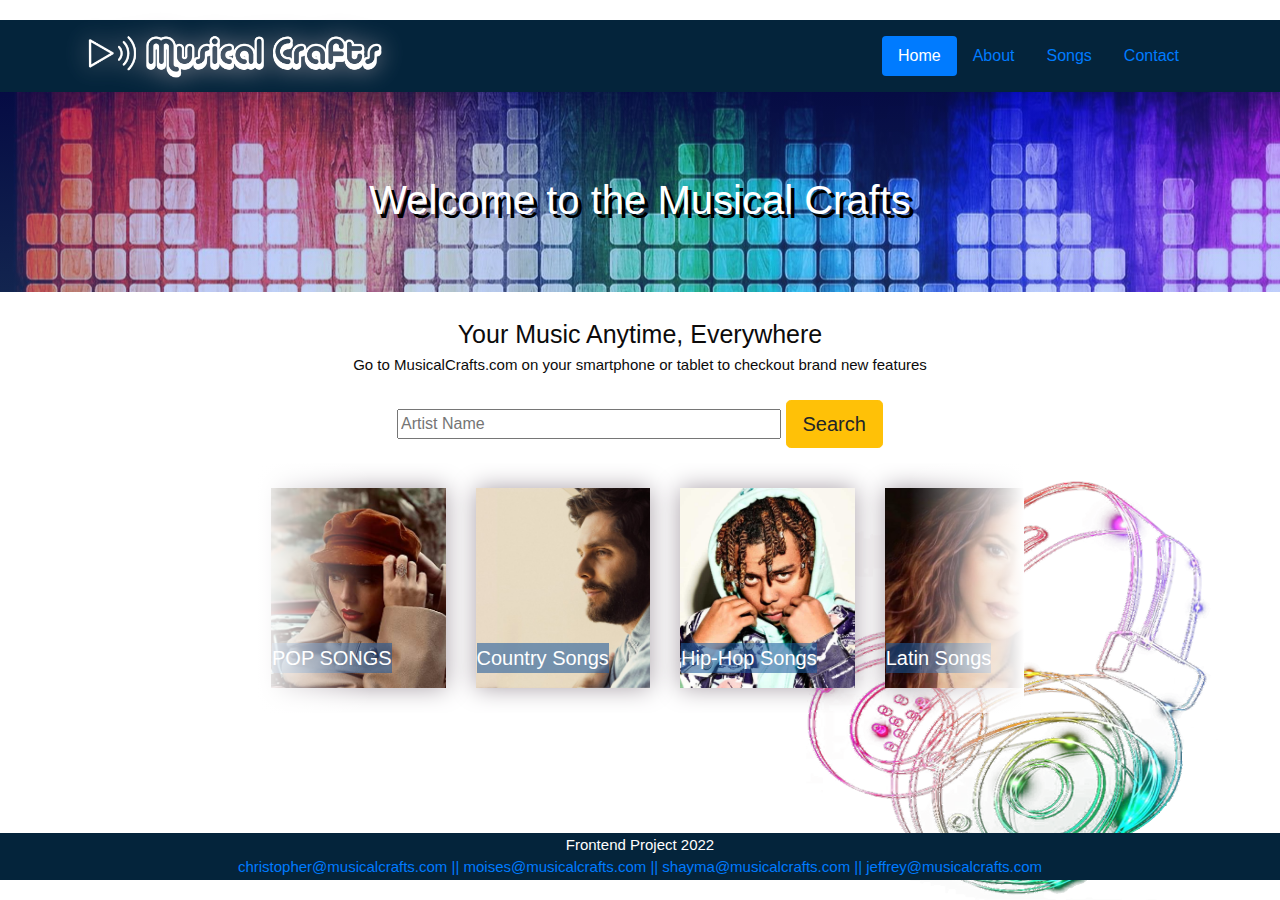
==== commit 49a35580: "centered headers, and song cards" ====
--- a/index.html
+++ b/index.html
@@ -17,7 +17,7 @@
         <div class="container">
         <a class="navbar-brand" href="#"><img src="images/logowhite.png" width="300" height="46"></a>
         
-        <nav class="nav nav-pills flex-column flex-sm-row">
+        <nav class="nav nav-pills flex-row flex-sm-row">
             <a class="flex-sm-fill text-sm-center nav-link active" href="index.html">Home</a>
             <a class="flex-sm-fill text-sm-center nav-link" href="about.html">About</a>
             <a class="flex-sm-fill text-sm-center nav-link" href="songs.html">Songs</a>
@@ -30,7 +30,7 @@
 
     <div class="jumbotron jumbotron-fluid">
         <div class="container">
-          <h1 class="display-2">Welcome to the Musical Crafts</h1>
+          <h1 id="welcome-header" class="display-2">Welcome to the Musical Crafts</h1>
         </div>
       </div> 
       <br/>
@@ -42,63 +42,59 @@
 <!-- NO 03 SH search button... -->
 <div class="search">
     <input id="artistName" type="text" placeholder="Artist Name" class="active-cyan-4 mb-4">
-    <input id="songName" type="text" placeholder="Song Name" class="active-cyan-4 mb-4">
-    <br>
     <button id="search-btn"  class="btn btn-warning btn-lg" type="submit">Search</button>
     <div class="search">
 
-
     <!-- NO 04 SH images slider -->
 <div class="slider" id="slidercontrol">
-    
+
     <div class="slide-track">
-        
+
         <div class="slide">
-          <img src="01.jpg" height="200" width="250" alt="" />
-          <div class="bottomleft">POP SONGS</div>
+            <img src="01.jpg" height="200" width="250" alt="" />
+            <div class="bottomleft">POP SONGS</div>
         </div>
 
-            <div class="slide">
-                <img src="02.jpg"  height="200" width="250" alt=""/>
-                <div class="bottomleft">Country Songs</div>
-            </div>
-            
-                <div class="slide">
-                    <img src="03.jpg"  height="200" width="250" alt=""/>
-                <div class="bottomleft">Hip-Hop Songs</div>
-                </div>
-                
-                    <div class="slide">
-                        <img src="04.jpg" height="200" width="250" alt=""/>
-                        <div class="bottomleft">Latin Songs</div>
-                    </div>
-                    
-                        <div class="slide">
-                            <img src="05.jpg" height="200" width="250" alt=""/>
-                            <div class="bottomleft"> K-Pop Songs</div>
+        <div class="slide">
+            <img src="02.jpg" height="200" width="250" alt=""/>
+            <div class="bottomleft">Country Songs</div>
+        </div>
 
-                        </div>
-                        
-                            <div class="slide">
-                                <img src="01.jpg" height="200" width="250" alt=""/>
-                                <div class="bottomleft">Pop Songs</div>
-                                
+        <div class="slide">
+            <img src="03.jpg" height="200" width="250" alt=""/>
+            <div class="bottomleft">Hip-Hop Songs</div>
+        </div>
 
-                            </div>
-                                <div class="slide">
-                                    <img src="02.jpg" height="200" width="250" alt=""/>
-                                    <div class="bottomleft">Country Songs</div>
+        <div class="slide">
+            <img src="04.jpg" height="200" width="250" alt=""/>
+            <div class="bottomleft">Latin Songs</div>
+        </div>
 
-                                </div>
-                                    <div class="slide">
-                                        <img src="03.jpg" height="200" width="250"alt=""/>
-                                        <div class="bottomleft">Hip-Hop Songs</div>
-                                    </div>
-                                        <div class="slide">
-                                            <img src="04.jpg" height="200" width="250"alt=""/>
-                                            <div class="bottomleft">Latin Songs</div>
-                                        </div>
- 
+        <div class="slide">
+            <img src="05.jpg" height="200" width="250" alt=""/>
+            <div class="bottomleft"> K-Pop Songs</div>
+        </div>
+
+        <div class="slide">
+            <img src="01.jpg" height="200" width="250" alt=""/>
+            <div class="bottomleft">Pop Songs</div>
+        </div>
+
+        <div class="slide">
+            <img src="02.jpg" height="200" width="250" alt=""/>
+            <div class="bottomleft">Country Songs</div>
+        </div>
+
+        <div class="slide">
+            <img src="03.jpg" height="200" width="250"alt=""/>
+            <div class="bottomleft">Hip-Hop Songs</div>
+        </div>
+
+        <div class="slide">
+            <img src="04.jpg" height="200" width="250"alt=""/>
+            <div class="bottomleft">Latin Songs</div>
+        </div>
+
 
         <div class="slide">
           <img src="01.jpg" height="200" width="250" alt="" />
--- a/styles.css
+++ b/styles.css
@@ -176,4 +176,8 @@
 
   .footer p {
       color: white;
+  }
+
+  #welcome-header {
+      margin-top: 20px;
   }